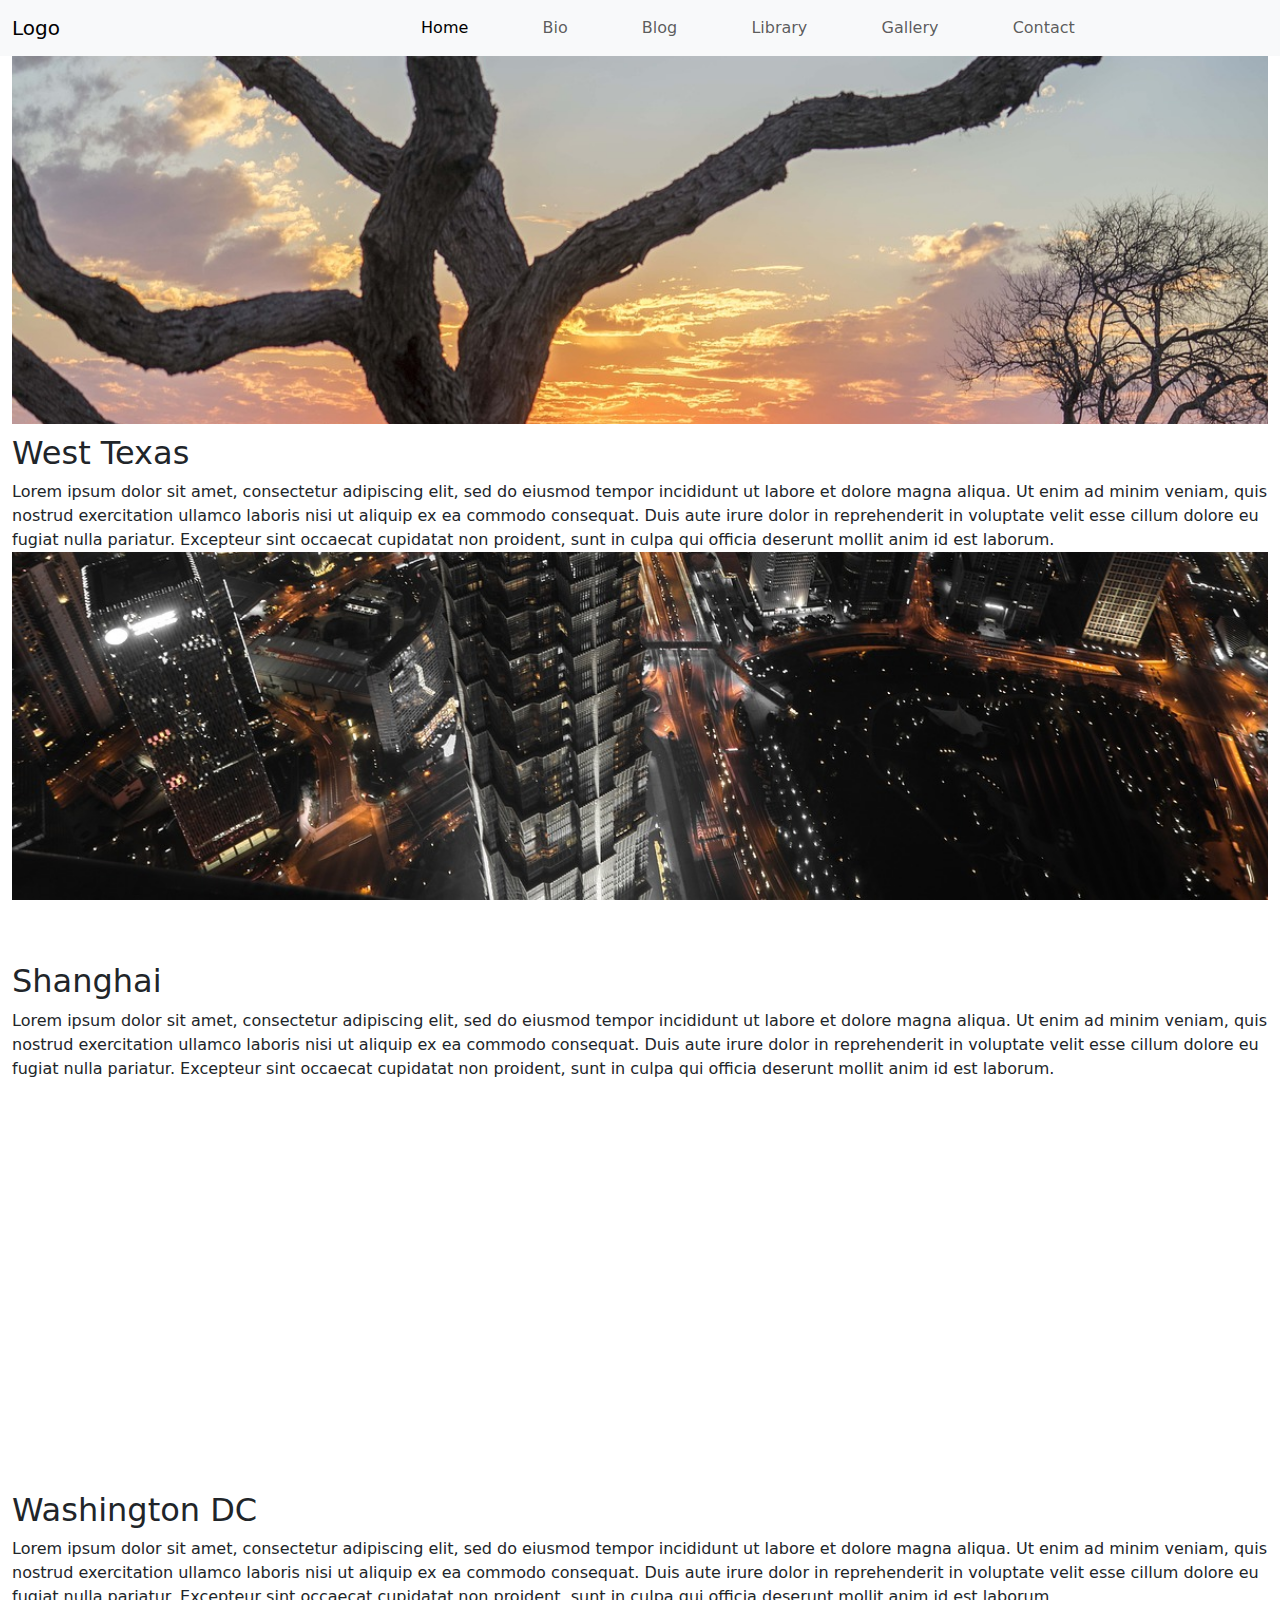
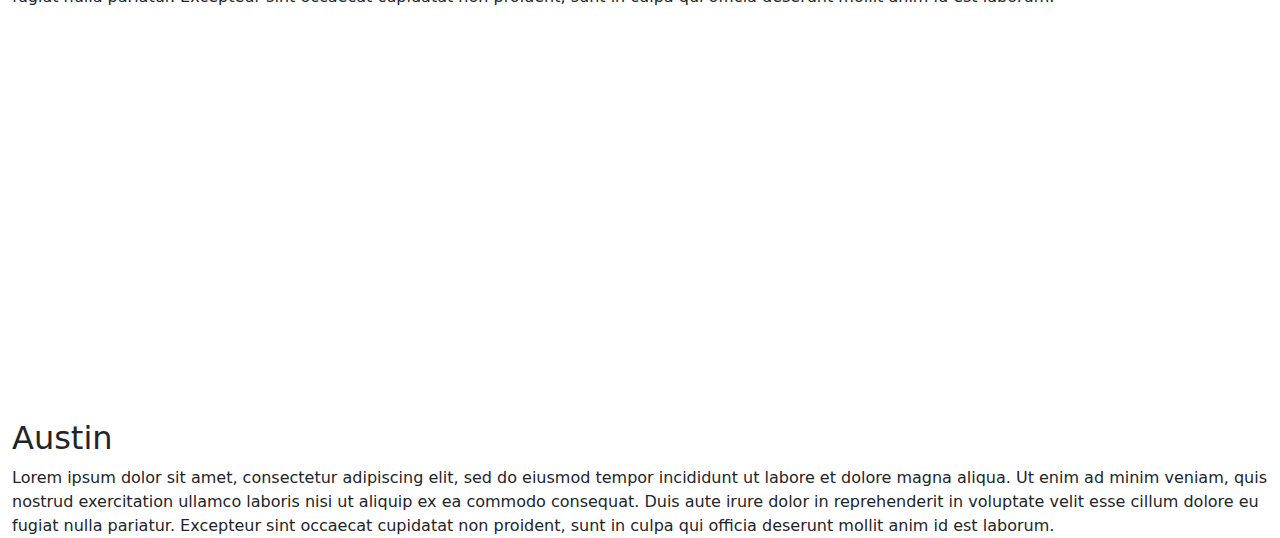
==== index.html @ 211010f8 "init portfolio site" ====
<html lang="en">
<head>
  <meta charset="UTF-8">
  <meta name="viewport" content="width=device-width, initial-scale=1.0">
  <title>Portfolio</title>
  <link rel="stylesheet" href="reset.css">
  <link href="https://cdn.jsdelivr.net/npm/bootstrap@5.3.3/dist/css/bootstrap.min.css" rel="stylesheet" integrity="sha384-QWTKZyjpPEjISv5WaRU9OFeRpok6YctnYmDr5pNlyT2bRjXh0JMhjY6hW+ALEwIH" crossorigin="anonymous">
  <link rel="stylesheet" href="styles.css">
</head>
<body>
  <nav class="navbar navbar-expand-lg bg-body-tertiary">
    <div class="container-fluid">
      <a class="navbar-brand" href="#">Logo</a>
      <button class="navbar-toggler" type="button" data-bs-toggle="collapse" data-bs-target="#navbarNavAltMarkup" aria-controls="navbarNavAltMarkup" aria-expanded="false" aria-label="Toggle navigation">
        <span class="navbar-toggler-icon"></span>
      </button>
      <div class="collapse navbar-collapse" id="navbarNavAltMarkup">
        <div class="navbar-nav">
          <a class="nav-link active" aria-current="page" href="#">Home</a>
          <a class="nav-link" href="bio.html">Bio</a>
          <a class="nav-link" href="blog.html">Blog</a>
          <a class="nav-link" href="library.html">Library</a>
          <a class="nav-link" href="gallery.html">Gallery</a>
          <a class="nav-link" href="contact.html">Contact</a>
        </div>
      </div>
    </div>
  </nav>
  <br>

  <div class="container-fluid">
    <div class="parallax-1"></div>
    <h2 >West Texas</h2>
    <div id="text">Lorem ipsum dolor sit amet, consectetur adipiscing elit, sed do eiusmod tempor incididunt ut labore et dolore magna aliqua. Ut enim ad minim veniam, quis nostrud exercitation ullamco laboris nisi ut aliquip ex ea commodo consequat. Duis aute irure dolor in reprehenderit in voluptate velit esse cillum dolore eu fugiat nulla pariatur. Excepteur sint occaecat cupidatat non proident, sunt in culpa qui officia deserunt mollit anim id est laborum.</div>
    <div class="parallax-2"></div>
    <h2>Shanghai</h2>
    <div id="text">Lorem ipsum dolor sit amet, consectetur adipiscing elit, sed do eiusmod tempor incididunt ut labore et dolore magna aliqua. Ut enim ad minim veniam, quis nostrud exercitation ullamco laboris nisi ut aliquip ex ea commodo consequat. Duis aute irure dolor in reprehenderit in voluptate velit esse cillum dolore eu fugiat nulla pariatur. Excepteur sint occaecat cupidatat non proident, sunt in culpa qui officia deserunt mollit anim id est laborum.</div>
    <div class="parallax-3"></div>
    <h2>Washington DC</h2>
    <div id="text">Lorem ipsum dolor sit amet, consectetur adipiscing elit, sed do eiusmod tempor incididunt ut labore et dolore magna aliqua. Ut enim ad minim veniam, quis nostrud exercitation ullamco laboris nisi ut aliquip ex ea commodo consequat. Duis aute irure dolor in reprehenderit in voluptate velit esse cillum dolore eu fugiat nulla pariatur. Excepteur sint occaecat cupidatat non proident, sunt in culpa qui officia deserunt mollit anim id est laborum.</div>
    <div class="parallax-4"></div>
    <h2>Austin</h2>
    <div id="text">Lorem ipsum dolor sit amet, consectetur adipiscing elit, sed do eiusmod tempor incididunt ut labore et dolore magna aliqua. Ut enim ad minim veniam, quis nostrud exercitation ullamco laboris nisi ut aliquip ex ea commodo consequat. Duis aute irure dolor in reprehenderit in voluptate velit esse cillum dolore eu fugiat nulla pariatur. Excepteur sint occaecat cupidatat non proident, sunt in culpa qui officia deserunt mollit anim id est laborum.</div>
    
  </div>


  
  <script src="https://cdn.jsdelivr.net/npm/bootstrap@5.3.3/dist/js/bootstrap.bundle.min.js" integrity="sha384-YvpcrYf0tY3lHB60NNkmXc5s9fDVZLESaAA55NDzOxhy9GkcIdslK1eN7N6jIeHz" crossorigin="anonymous"></script>
</body>
</html>
---- styles.css ----
/* div * {
  padding: 1px;
  margin: 1px;
  border: 1px solid black;
} */

body, html {
  height: 800px;
}

.navbar {
  width: 100%;;
  position: fixed;
}

.navbar-brand {
  width: 200px;
}

.navbar-collapse {
  display: flex;
  flex-direction: row;
  justify-content: space-around;
}

.navbar-nav {
  right: 0px;
  width: 70%;
  justify-content: space-around;
}

.parallax-1 {
  height: 400px;
  background-image: url("/img/west_texas.jpg");
  background-position: center;
  background-repeat: no-repeat;
  background-size: cover;
  /* Give the value "fixed" to the background-attachment property to create the parallax scrolling effect */
  background-attachment: fixed;
  margin-bottom: 10px;
}

.parallax-2 {
  height: 400px;
  background-image: url("/img/shanghai.jpg");
  background-position: center;
  background-repeat: no-repeat;
  background-size: cover;
  /* Give the value "fixed" to the background-attachment property to create the parallax scrolling effect */
  background-attachment: fixed;
  margin-bottom: 10px;
}

.parallax-3 {
  height: 400px;
  background-image: url("/img/washington_dc.jpg");
  background-position: center;
  background-repeat: no-repeat;
  background-size: cover;
  /* Give the value "fixed" to the background-attachment property to create the parallax scrolling effect */
  background-attachment: fixed;
  margin-bottom: 10px;
}

.parallax-4 {
  height: 400px;
  background-image: url("/img/austin.jpg");
  background-position: center;
  background-repeat: no-repeat;
  background-size: cover;
  /* Give the value "fixed" to the background-attachment property to create the parallax scrolling effect */
  background-attachment: fixed;
  margin-bottom: 10px;
}
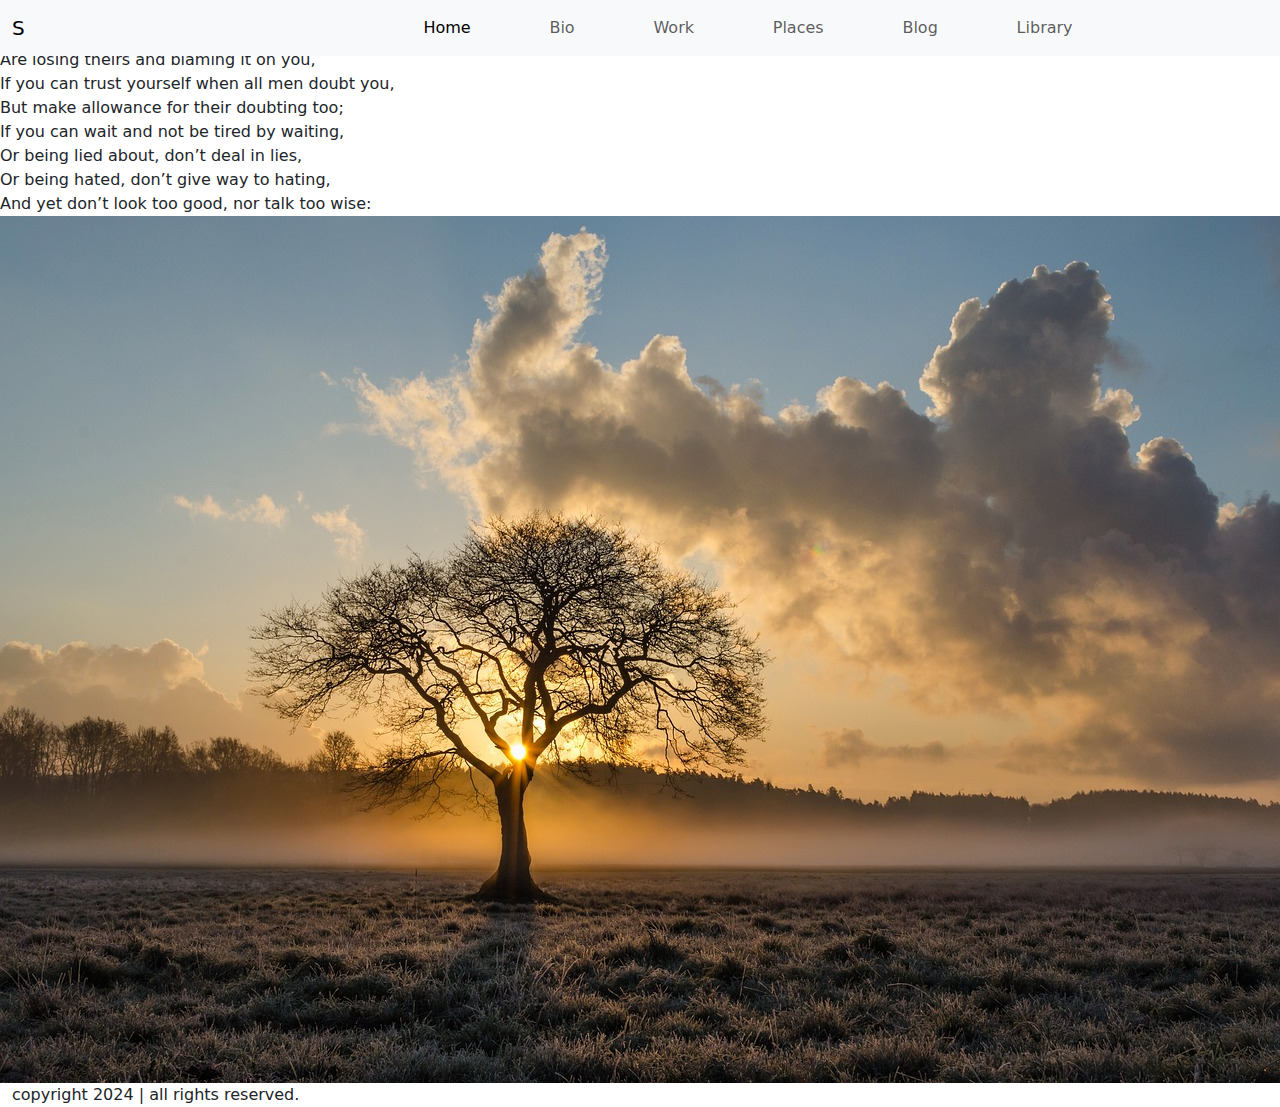
==== commit 7c846d14: "nav and footer plus some content" ====
--- a/index.html
+++ b/index.html
@@ -5,46 +5,63 @@
   <title>Portfolio</title>
   <link rel="stylesheet" href="reset.css">
   <link href="https://cdn.jsdelivr.net/npm/bootstrap@5.3.3/dist/css/bootstrap.min.css" rel="stylesheet" integrity="sha384-QWTKZyjpPEjISv5WaRU9OFeRpok6YctnYmDr5pNlyT2bRjXh0JMhjY6hW+ALEwIH" crossorigin="anonymous">
+  <link rel="preconnect" href="https://fonts.googleapis.com">
+  <link rel="preconnect" href="https://fonts.gstatic.com" crossorigin>
+  <link href="https://fonts.googleapis.com/css2?family=Rosarivo:ital@0;1&display=swap" rel="stylesheet">
   <link rel="stylesheet" href="styles.css">
 </head>
 <body>
+  
   <nav class="navbar navbar-expand-lg bg-body-tertiary">
     <div class="container-fluid">
-      <a class="navbar-brand" href="#">Logo</a>
+      <a class="navbar-brand" href="index.html">S</a>
       <button class="navbar-toggler" type="button" data-bs-toggle="collapse" data-bs-target="#navbarNavAltMarkup" aria-controls="navbarNavAltMarkup" aria-expanded="false" aria-label="Toggle navigation">
         <span class="navbar-toggler-icon"></span>
       </button>
       <div class="collapse navbar-collapse" id="navbarNavAltMarkup">
         <div class="navbar-nav">
-          <a class="nav-link active" aria-current="page" href="#">Home</a>
-          <a class="nav-link" href="bio.html">Bio</a>
-          <a class="nav-link" href="blog.html">Blog</a>
-          <a class="nav-link" href="library.html">Library</a>
-          <a class="nav-link" href="gallery.html">Gallery</a>
-          <a class="nav-link" href="contact.html">Contact</a>
+          <a class="nav-link active" aria-current="page" href="#">Home</a>  
+          <a class="nav-link" href="bio.html">Bio</a> 
+          <a class="nav-link" href="work.html">Work</a> 
+          <a class="nav-link" href="places.html">Places</a> 
+          <a class="nav-link" href="blog.html">Blog</a> 
+          <a class="nav-link" href="library.html">Library</a> 
         </div>
       </div>
     </div>
   </nav>
+  <div class="nav-buffer"></div>
   <br>
 
-  <div class="container-fluid">
-    <div class="parallax-1"></div>
-    <h2 >West Texas</h2>
-    <div id="text">Lorem ipsum dolor sit amet, consectetur adipiscing elit, sed do eiusmod tempor incididunt ut labore et dolore magna aliqua. Ut enim ad minim veniam, quis nostrud exercitation ullamco laboris nisi ut aliquip ex ea commodo consequat. Duis aute irure dolor in reprehenderit in voluptate velit esse cillum dolore eu fugiat nulla pariatur. Excepteur sint occaecat cupidatat non proident, sunt in culpa qui officia deserunt mollit anim id est laborum.</div>
-    <div class="parallax-2"></div>
-    <h2>Shanghai</h2>
-    <div id="text">Lorem ipsum dolor sit amet, consectetur adipiscing elit, sed do eiusmod tempor incididunt ut labore et dolore magna aliqua. Ut enim ad minim veniam, quis nostrud exercitation ullamco laboris nisi ut aliquip ex ea commodo consequat. Duis aute irure dolor in reprehenderit in voluptate velit esse cillum dolore eu fugiat nulla pariatur. Excepteur sint occaecat cupidatat non proident, sunt in culpa qui officia deserunt mollit anim id est laborum.</div>
-    <div class="parallax-3"></div>
-    <h2>Washington DC</h2>
-    <div id="text">Lorem ipsum dolor sit amet, consectetur adipiscing elit, sed do eiusmod tempor incididunt ut labore et dolore magna aliqua. Ut enim ad minim veniam, quis nostrud exercitation ullamco laboris nisi ut aliquip ex ea commodo consequat. Duis aute irure dolor in reprehenderit in voluptate velit esse cillum dolore eu fugiat nulla pariatur. Excepteur sint occaecat cupidatat non proident, sunt in culpa qui officia deserunt mollit anim id est laborum.</div>
-    <div class="parallax-4"></div>
-    <h2>Austin</h2>
-    <div id="text">Lorem ipsum dolor sit amet, consectetur adipiscing elit, sed do eiusmod tempor incididunt ut labore et dolore magna aliqua. Ut enim ad minim veniam, quis nostrud exercitation ullamco laboris nisi ut aliquip ex ea commodo consequat. Duis aute irure dolor in reprehenderit in voluptate velit esse cillum dolore eu fugiat nulla pariatur. Excepteur sint occaecat cupidatat non proident, sunt in culpa qui officia deserunt mollit anim id est laborum.</div>
+  <div class="main-container">
+
+    <div class="overlay-content">
+      <article class="overlay-text banner-text">If you can keep your head when all about you <br> 
+        Are losing theirs and blaming it on you, <br>
+    If you can trust yourself when all men doubt you, <br>
+        But make allowance for their doubting too; <br>
+    If you can wait and not be tired by waiting, <br>
+        Or being lied about, don’t deal in lies, <br>
+    Or being hated, don’t give way to hating, <br>
+        And yet don’t look too good, nor talk too wise:</article>
+        <img src="/img/lone-oak-tree.jpg" class="img-fluid" alt="lone oak tree">  
+      <!-- <div class="parallax lone-oak-img"></div> -->
+    </div>
+
+
+
+
+
+    <div class="container-fluid">
+
+      
     
+    </div>
   </div>
 
-
+  <footer class="container-fluid">
+    <p>copyright 2024 | all rights reserved.</p>
+  </footer>
   
   <script src="https://cdn.jsdelivr.net/npm/bootstrap@5.3.3/dist/js/bootstrap.bundle.min.js" integrity="sha384-YvpcrYf0tY3lHB60NNkmXc5s9fDVZLESaAA55NDzOxhy9GkcIdslK1eN7N6jIeHz" crossorigin="anonymous"></script>
 </body>
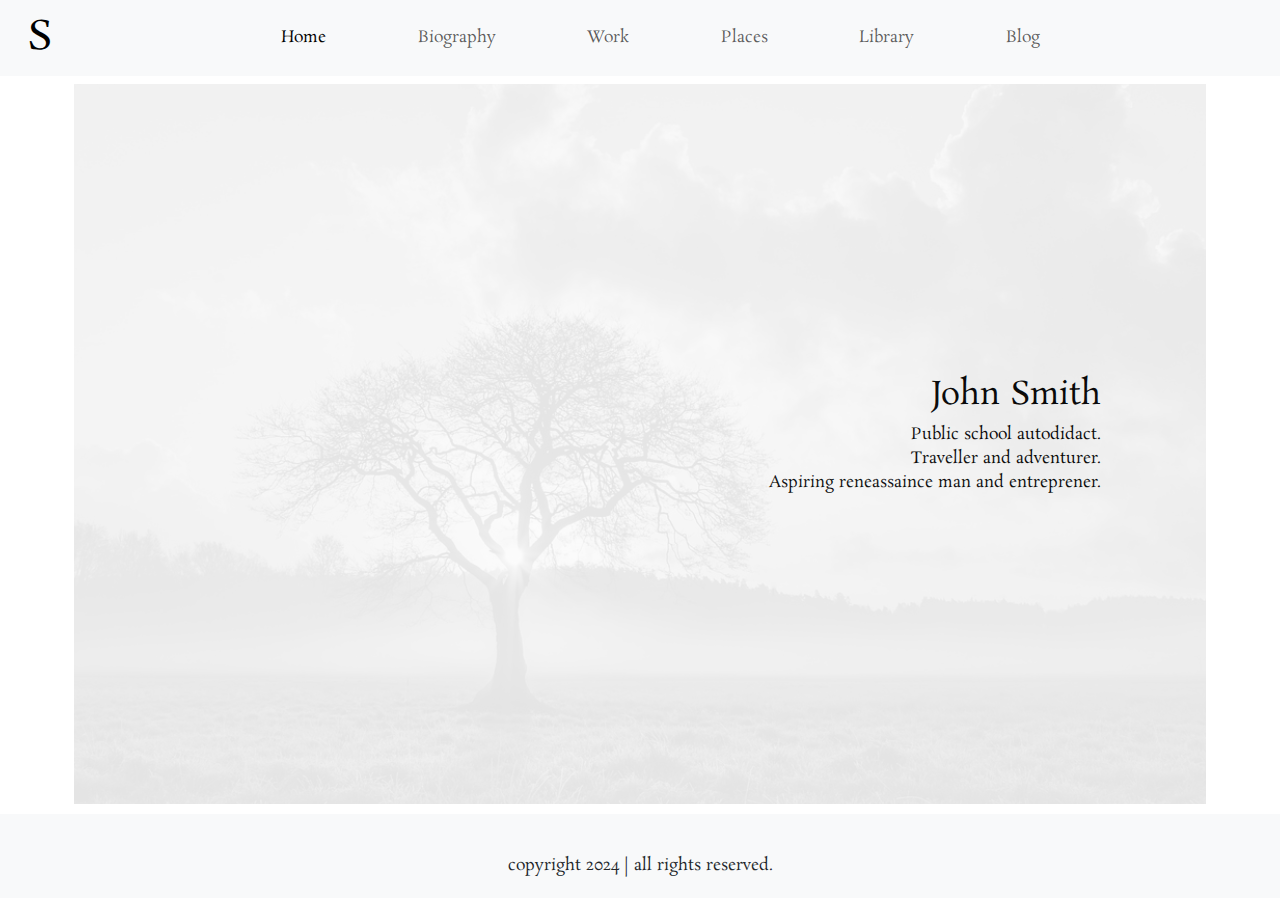
==== commit de5d8da1: "added images and draft version of all pages" ====
--- a/index.html
+++ b/index.html
@@ -21,11 +21,11 @@
       <div class="collapse navbar-collapse" id="navbarNavAltMarkup">
         <div class="navbar-nav">
           <a class="nav-link active" aria-current="page" href="#">Home</a>  
-          <a class="nav-link" href="bio.html">Bio</a> 
+          <a class="nav-link" href="bio.html">Biography</a> 
           <a class="nav-link" href="work.html">Work</a> 
           <a class="nav-link" href="places.html">Places</a> 
+          <a class="nav-link" href="library.html">Library</a> 
           <a class="nav-link" href="blog.html">Blog</a> 
-          <a class="nav-link" href="library.html">Library</a> 
         </div>
       </div>
     </div>
@@ -36,27 +36,21 @@
   <div class="main-container">
 
     <div class="overlay-content">
-      <article class="overlay-text banner-text">If you can keep your head when all about you <br> 
-        Are losing theirs and blaming it on you, <br>
-    If you can trust yourself when all men doubt you, <br>
-        But make allowance for their doubting too; <br>
-    If you can wait and not be tired by waiting, <br>
-        Or being lied about, don’t deal in lies, <br>
-    Or being hated, don’t give way to hating, <br>
-        And yet don’t look too good, nor talk too wise:</article>
-        <img src="/img/lone-oak-tree.jpg" class="img-fluid" alt="lone oak tree">  
-      <!-- <div class="parallax lone-oak-img"></div> -->
+      <div class="overlay-text">
+        <div class="row">
+          <div class="col-5 text">
+          </div>
+          <div class="col-7 image">
+            <h2>John Smith</h2>
+            <p>Public school autodidact.<br>
+              Traveller and adventurer.<br>
+              Aspiring reneassaince man and entreprener.</p>
+          </div>
+        </div>
+      </div>
+      <div class="parallax lone-oak-img"></div>  
     </div>
 
-
-
-
-
-    <div class="container-fluid">
-
-      
-    
-    </div>
   </div>
 
   <footer class="container-fluid">
--- a/styles.css
+++ b/styles.css
@@ -1,20 +1,20 @@
-/* div * {
-  padding: 1px;
-  margin: 1px;
-  border: 1px solid black;
-} */
-
-body, html {
-  height: 800px;
+body * {
+  font-family: "Rosarivo", cursive;
+  font-weight: 400;
+  font-style: normal;
 }
 
 .navbar {
   width: 100%;;
   position: fixed;
+  z-index: 1;
 }
 
 .navbar-brand {
-  width: 200px;
+  margin: 0;
+  padding: 0;
+  font-size: 40px;
+  padding-left: 15px;
 }
 
 .navbar-collapse {
@@ -29,46 +29,68 @@
   justify-content: space-around;
 }
 
-.parallax-1 {
-  height: 400px;
-  background-image: url("/img/west_texas.jpg");
+.nav-buffer {
+  height: 50px;
+  z-index: 10;
+  background-color: white;
+  border: 1px solid orange;
+}
+
+.main-container {
+  width: 90%;
+  margin: auto;
+  background-color: white;
+}
+
+.overlay-content {
+  text-align: center;
+  position: relative;
+  justify-content: center;
+}
+
+.overlay-text {
+  position: absolute;
+  color: black;
+  width: 80%;
+  top: 50%;
+  left: 50%;
+  transform: translate(-50%, -50%);
+  font-size: auto;
+  /* border: 3px solid green; */
+  .text {
+    text-align: left;
+    margin: auto;
+    /* border: 1px solid blue; */
+  }
+  .image {
+    margin: auto;
+    text-align: right;
+    /* border: 1px solid orange; */
+  }
+}
+
+.parallax {
+  height: 80vh;
   background-position: center;
   background-repeat: no-repeat;
   background-size: cover;
   /* Give the value "fixed" to the background-attachment property to create the parallax scrolling effect */
   background-attachment: fixed;
-  margin-bottom: 10px;
+  margin: 10px;
 }
 
-.parallax-2 {
-  height: 400px;
-  background-image: url("/img/shanghai.jpg");
-  background-position: center;
-  background-repeat: no-repeat;
-  background-size: cover;
-  /* Give the value "fixed" to the background-attachment property to create the parallax scrolling effect */
-  background-attachment: fixed;
-  margin-bottom: 10px;
+.lone-oak-img {
+  background-image: url("/img/lone-oak-tree.jpg");
+  filter: brightness(0.90) saturate(0%);
+  opacity: 0.1;
 }
 
-.parallax-3 {
-  height: 400px;
-  background-image: url("/img/washington_dc.jpg");
-  background-position: center;
-  background-repeat: no-repeat;
-  background-size: cover;
-  /* Give the value "fixed" to the background-attachment property to create the parallax scrolling effect */
-  background-attachment: fixed;
-  margin-bottom: 10px;
+footer {
+  background-color: rgba(248, 249, 250, 1);
 }
 
-.parallax-4 {
-  height: 400px;
-  background-image: url("/img/austin.jpg");
-  background-position: center;
-  background-repeat: no-repeat;
-  background-size: cover;
-  /* Give the value "fixed" to the background-attachment property to create the parallax scrolling effect */
-  background-attachment: fixed;
-  margin-bottom: 10px;
+footer p {
+  padding: 20px;
+  padding-top: 40px;
+  text-align: center;
 }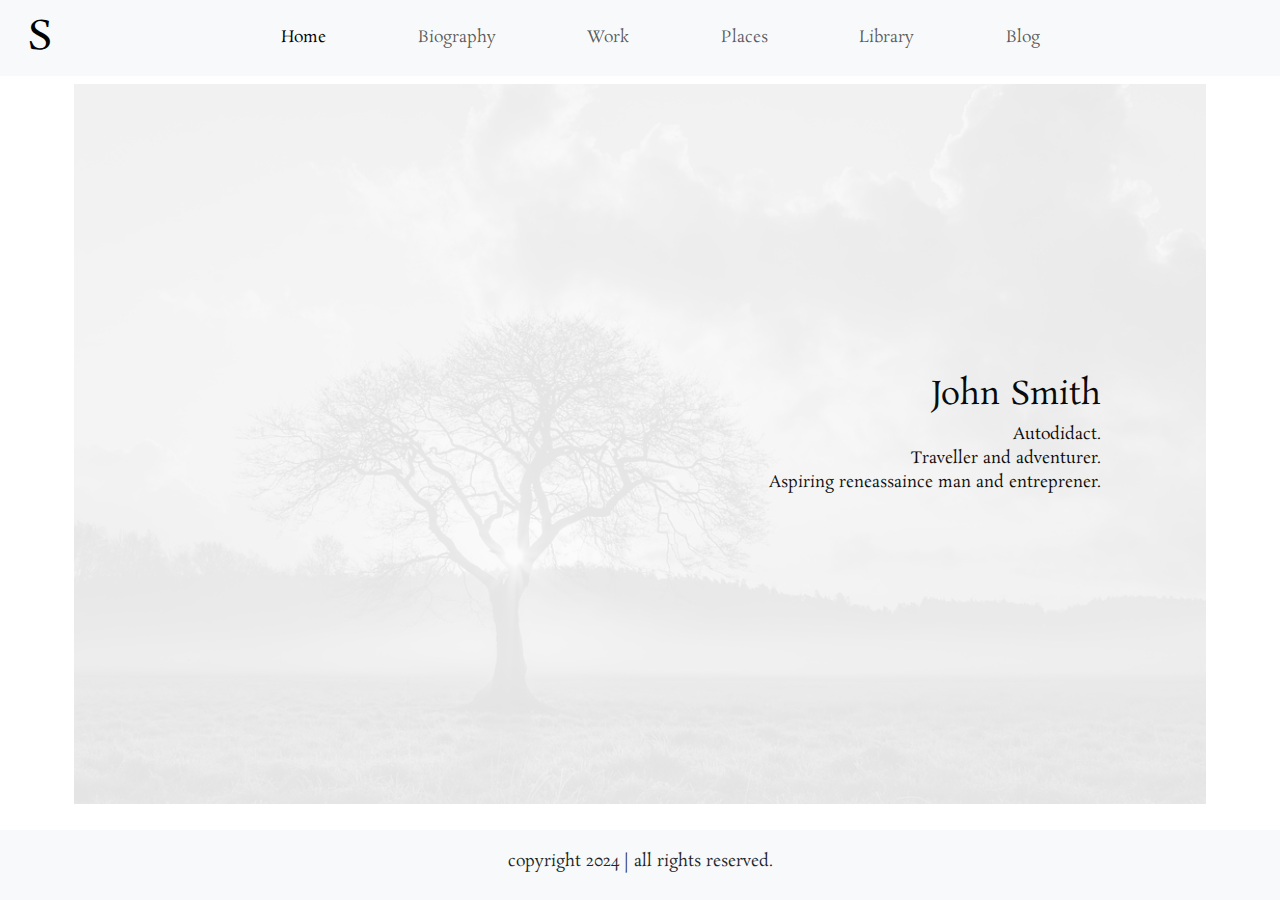
==== commit ecdf48bc: "updated footer and book cover opacity" ====
--- a/index.html
+++ b/index.html
@@ -42,7 +42,7 @@
           </div>
           <div class="col-7 image">
             <h2>John Smith</h2>
-            <p>Public school autodidact.<br>
+            <p>Autodidact.<br>
               Traveller and adventurer.<br>
               Aspiring reneassaince man and entreprener.</p>
           </div>
--- a/styles.css
+++ b/styles.css
@@ -37,6 +37,7 @@
 }
 
 .main-container {
+  height: auto;
   width: 90%;
   margin: auto;
   background-color: white;
@@ -87,10 +88,12 @@
 
 footer {
   background-color: rgba(248, 249, 250, 1);
+  position: fixed;
+  bottom: 0;
 }
 
 footer p {
-  padding: 20px;
-  padding-top: 40px;
+  padding: 10px;
+  padding-top: 20px;
   text-align: center;
 }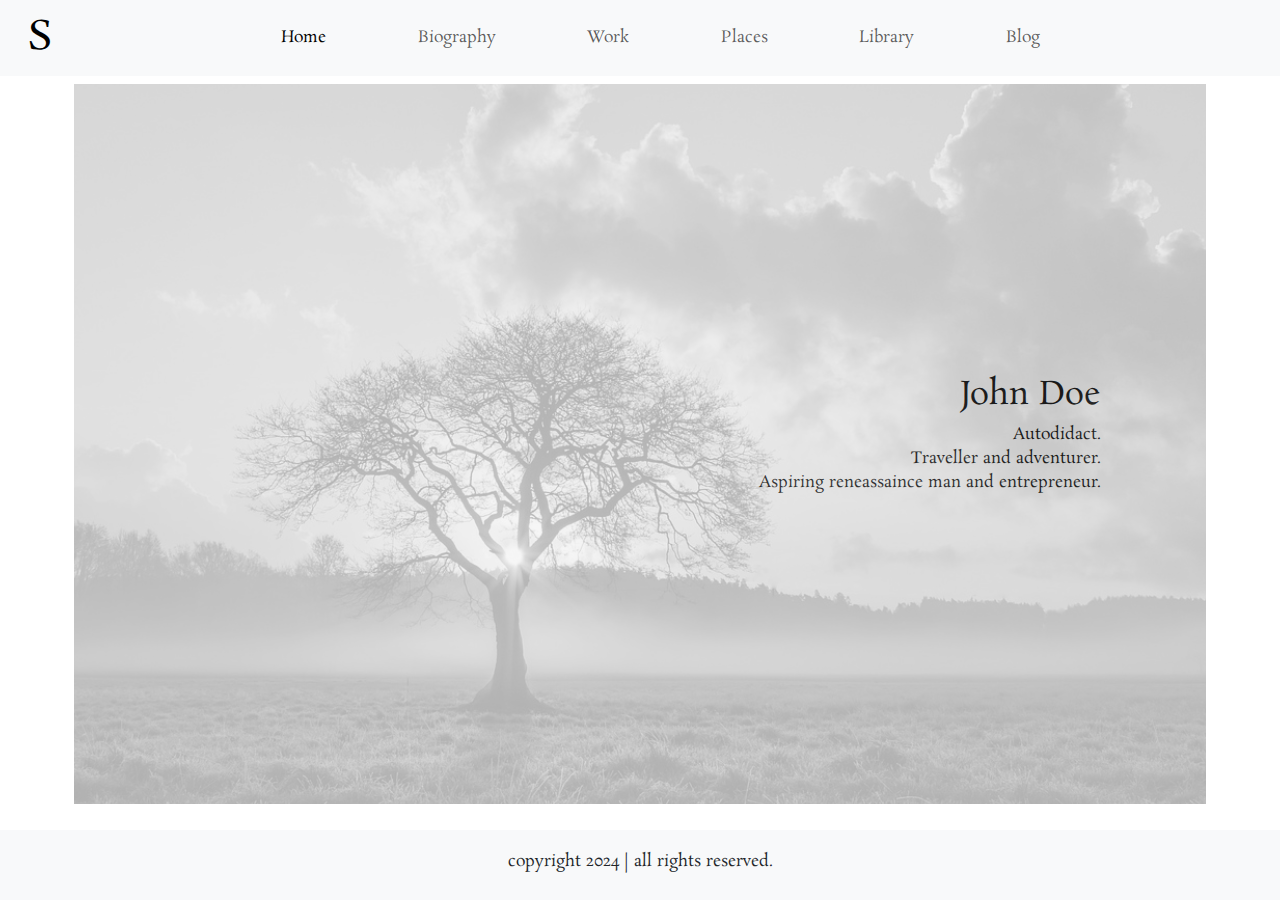
==== commit 08e032fb: "spelling corrections" ====
--- a/index.html
+++ b/index.html
@@ -41,10 +41,10 @@
           <div class="col-5 text">
           </div>
           <div class="col-7 image">
-            <h2>John Smith</h2>
+            <h2>John Doe</h2>
             <p>Autodidact.<br>
               Traveller and adventurer.<br>
-              Aspiring reneassaince man and entreprener.</p>
+              Aspiring reneassaince man and entrepreneur.</p>
           </div>
         </div>
       </div>
--- a/styles.css
+++ b/styles.css
@@ -81,9 +81,9 @@
 }
 
 .lone-oak-img {
-  background-image: url("/img/lone-oak-tree.jpg");
+  background-image: url("./img/lone-oak-tree.jpg");
   filter: brightness(0.90) saturate(0%);
-  opacity: 0.1;
+  opacity: 0.3;
 }
 
 footer {
